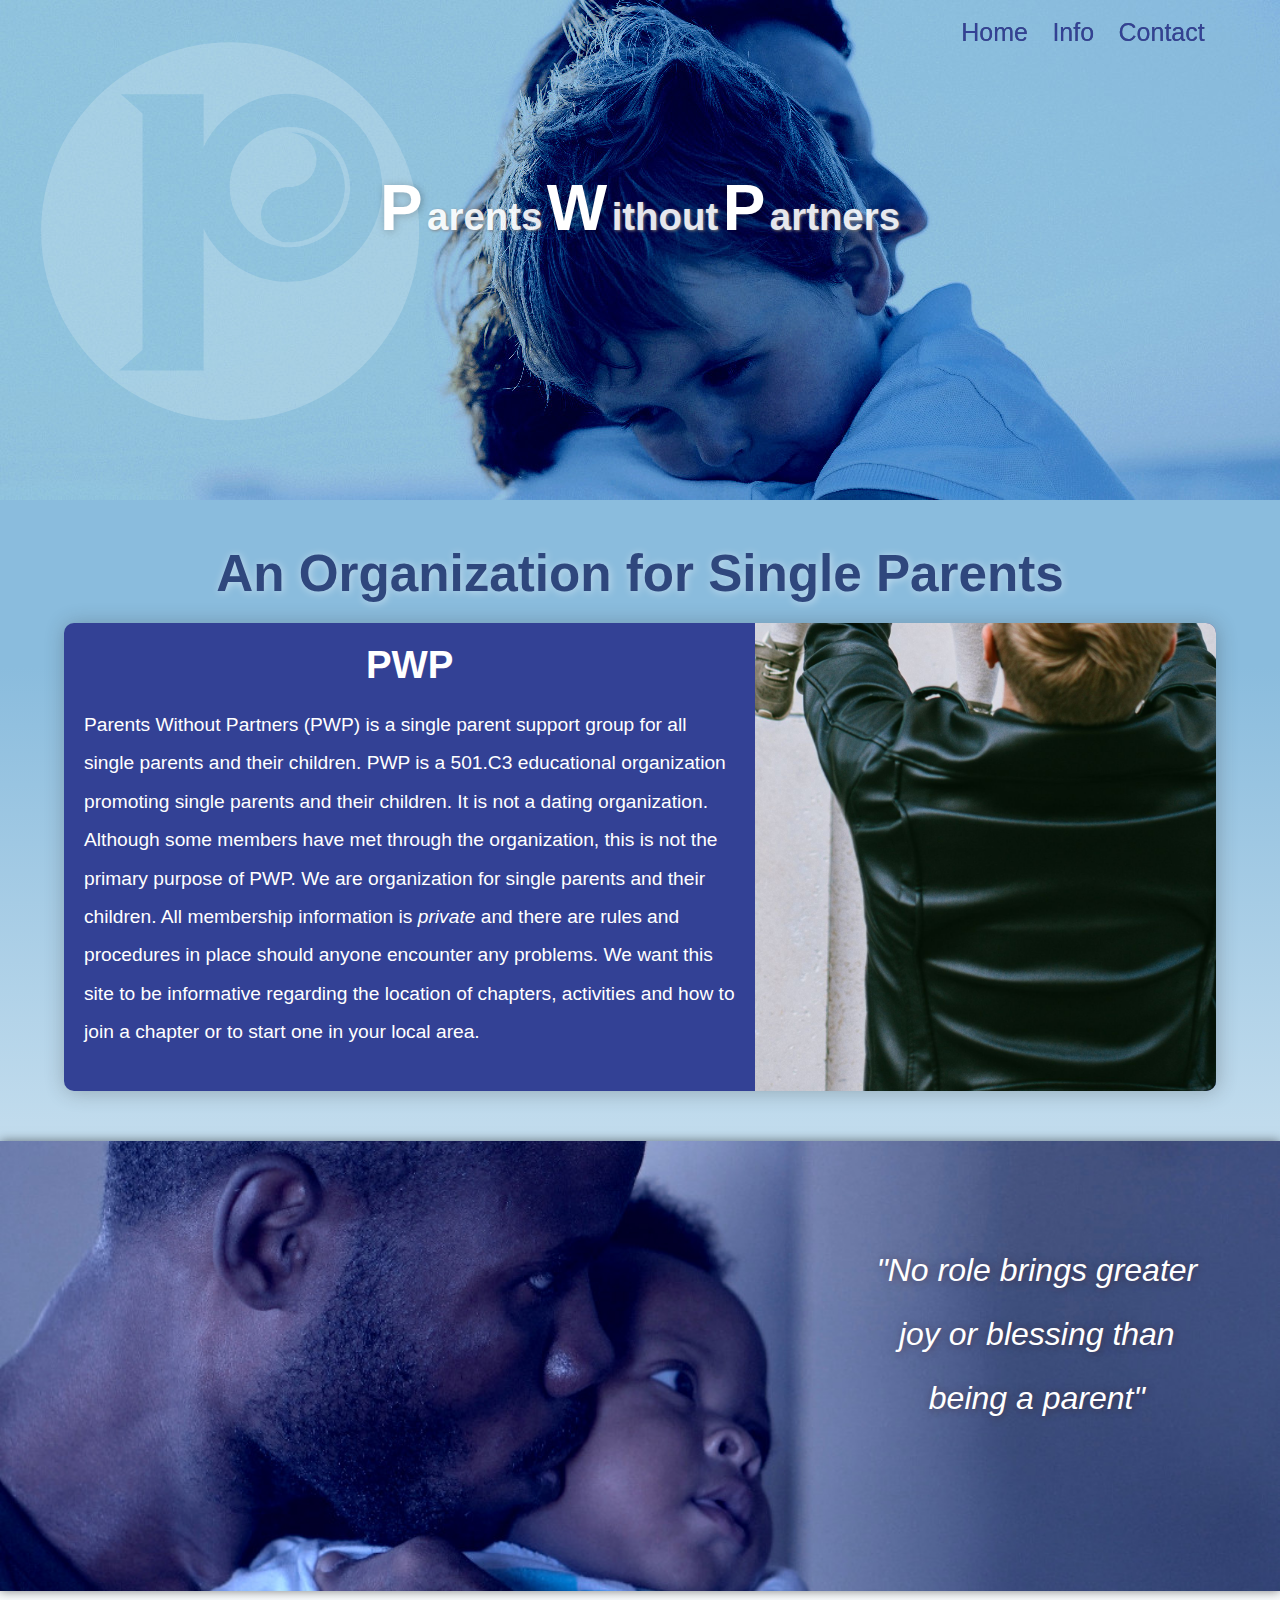
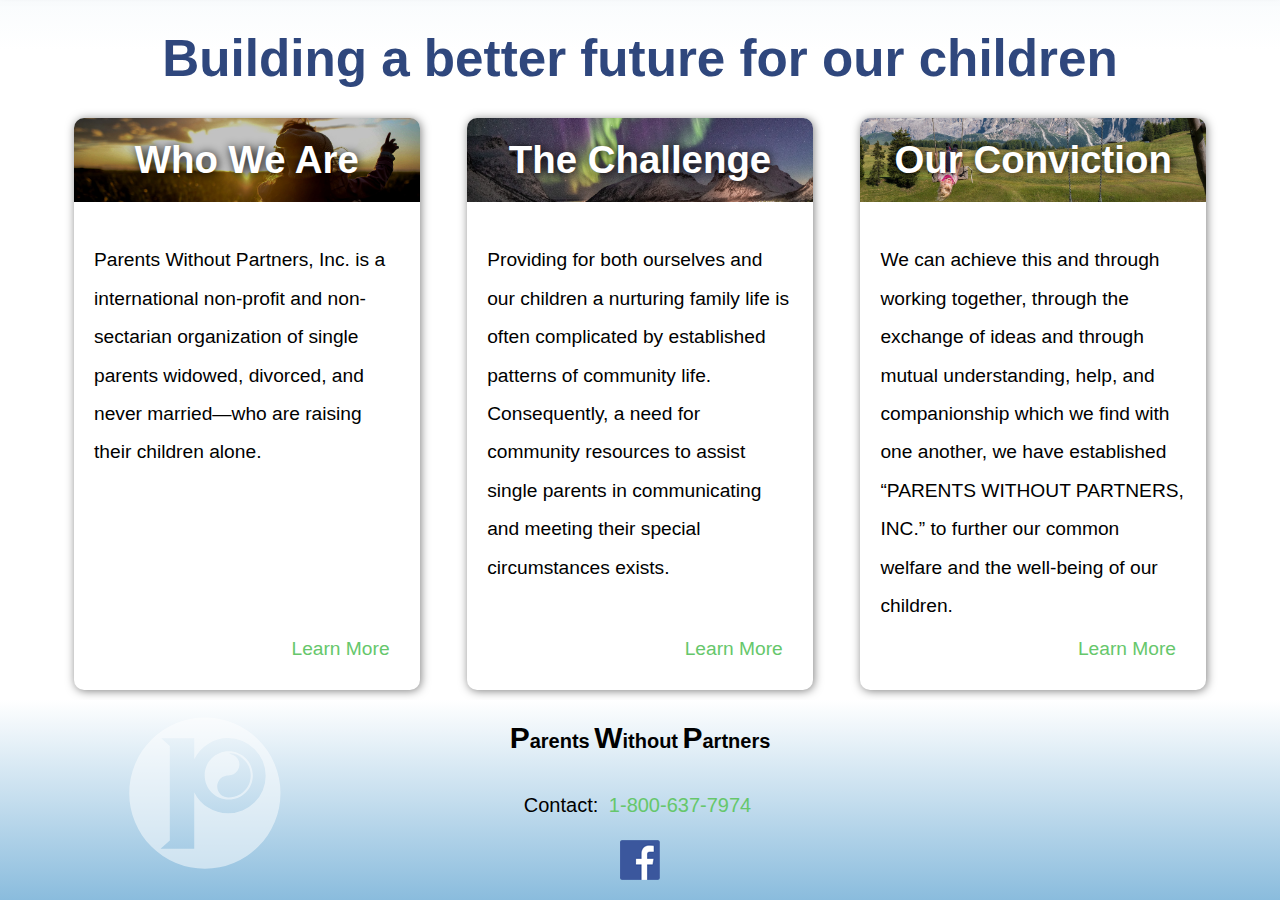
==== index.html @ 6813056f "FIRST RELEASE added no zone modal" ====
<!DOCTYPE html>
<html lang="en">
  <head>
    <meta charset="UTF-8" />
    <meta name="viewport" content="width=device-width, initial-scale=1.0" />
    <link rel="stylesheet" href="./style.css" />
    <link rel="apple-touch-icon" sizes="180x180" href="/apple-touch-icon.png">
    <link rel="icon" type="image/png" sizes="32x32" href="/favicon-32x32.png">
    <link rel="icon" type="image/png" sizes="16x16" href="/favicon-16x16.png">
    <title>Parents Without Partners</title>
  </head>
  <body>
    <header id="indexHead">
      <div class="frontHeader">
        <div id="siteTitle">
          <h1>P</h1>
          <h2>arents</h2>
          <h1>W</h1>
          <h2>ithout</h2>
          <h1>P</h1>
          <h2>artners</h2>
        </div>
        <svg

        xmlns:dc="http://purl.org/dc/elements/1.1/"
        xmlns:cc="http://creativecommons.org/ns#"
        xmlns:rdf="http://www.w3.org/1999/02/22-rdf-syntax-ns#"
        xmlns:svg="http://www.w3.org/2000/svg"
        xmlns="http://www.w3.org/2000/svg"
        xmlns:xlink="http://www.w3.org/1999/xlink"
        id="PWP"
        version="1.1"
        viewBox="0 0 65 65"
        >
       <!-- <metadata
          id="metadata16">
         <rdf:RDF>
           <cc:Work
              rdf:about="">
             <dc:format>image/svg+xml</dc:format>
             <dc:type
                rdf:resource="http://purl.org/dc/dcmitype/StillImage" />
             <dc:title></dc:title>
           </cc:Work>
         </rdf:RDF>
       </metadata> -->
       <defs
          id="defs2">
         <linearGradient
            id="linearGradient6781">
           <stop
              id="stop6777"
              offset="0"
              style="stop-color:#2f2fcb;stop-opacity:1" />
           <stop
              id="stop6779"
              offset="1"
              style="stop-color:#94caff;stop-opacity:1" />
         </linearGradient>
         <linearGradient
            gradientTransform="translate(-20.0727,202.46386)"
            y2="66.51532"
            x2="-1.4510763"
            y1="1.4717439"
            x1="-1.671734"
            gradientUnits="userSpaceOnUse"
            id="linearGradient6785"
            xlink:href="#linearGradient6781" />
       </defs>
       <!-- <metadata
          id="metadata5">
         <rdf:RDF>
           <cc:Work
              rdf:about="">
             <dc:format>image/svg+xml</dc:format>
             <dc:type
                rdf:resource="http://purl.org/dc/dcmitype/StillImage" />
             <dc:title></dc:title>
           </cc:Work>
         </rdf:RDF>
       </metadata> -->
       <g
          style="fill:white;fill-opacity:1"
          transform="matrix(-1.1989424,0,0,-1.1850375,18.242961,316.63232)"
          id="layer1">
         <path
            d="m -20.350341,237.72231 c -4.692771,0 -8.499739,3.85614 -8.499739,8.59999 0,4.74385 3.806968,8.59948 8.499739,8.59948 4.692775,0 8.500256,-3.85563 8.500256,-8.59948 0,-4.74385 -3.807481,-8.59999 -8.500256,-8.59999 z m 0.237712,0.71107 c 0.636466,0.0214 1.081951,0.13405 1.653128,0.41755 0.791051,0.39264 1.420765,1.03607 1.802992,1.84226 0.571564,1.20551 0.492938,2.61821 -0.20929,3.76049 -0.291577,0.4743 -0.780672,0.96817 -1.257806,1.27021 -0.596749,0.37774 -1.36027,0.60227 -2.05827,0.60513 -1.358916,0.006 -2.581325,0.66092 -3.298508,1.76889 -0.465918,0.7198 -0.685419,1.58498 -0.611849,2.40967 0.03454,0.38703 0.07608,0.58958 0.193271,0.94258 0.43989,1.32484 1.563494,2.29889 2.962092,2.56831 0.323853,0.0624 0.345382,0.0692 0.328663,0.0961 -0.01301,0.021 -0.336915,0.0256 -0.458888,0.006 -0.03245,-0.005 -0.175543,-0.0258 -0.318326,-0.0455 -1.322702,-0.18256 -2.661661,-0.76543 -3.764629,-1.63918 -0.318542,-0.25235 -0.972764,-0.90634 -1.225248,-1.22473 -0.363969,-0.45896 -0.754391,-1.08268 -0.975133,-1.55701 -0.7903,-1.69813 -0.9608,-3.5637 -0.49041,-5.36918 0.271303,-1.04133 0.768881,-2.02932 1.465027,-2.90938 0.249565,-0.3155 0.904274,-0.96982 1.225764,-1.22474 0.295587,-0.2344 0.822412,-0.58662 1.133266,-0.75809 1.177787,-0.64961 2.614604,-1.00301 3.904154,-0.95963 z m -7.895642,9.73842 c 0.163801,0.68571 0.417795,1.34979 0.761193,1.96991 0.190836,0.34463 0.53694,0.85959 0.790133,1.17615 0.267242,0.33413 0.869466,0.93489 1.201478,1.19942 1.360554,1.08394 2.939037,1.68166 4.672581,1.76836 0.120396,0.006 0.203542,0.007 0.291973,0.008 -0.0199,1.5e-4 -0.03949,0.002 -0.05943,0.002 -3.720777,0 -6.834915,-2.60949 -7.65793,-6.12366 z m 16.095549,18.83744 a 26.690122,27.0033 0 0 0 26.69019,-27.00336 26.690122,27.0033 0 0 0 -26.69019,-27.00337 26.690122,27.0033 0 0 0 -26.690189,27.00337 26.690122,27.0033 0 0 0 26.690189,27.00336 z m -8.186222,-7.35979 a 13.276107,13.431887 0 0 1 -13.275971,-13.43175 13.276107,13.431887 0 0 1 13.275971,-13.43221 13.276107,13.431887 0 0 1 11.9351016,7.57263 V 220.1111 h 8.43590304 0.184947 l 3.28466196,0.004 -3.28466196,2.95739 v 33.7714 l 3.03636996,2.73378 -3.46914596,0.004 v -0.009 H -8.1638424 v -7.50995 a 13.276107,13.431887 0 0 1 -11.9351016,7.5876 z"
            style="fill:white;fill-opacity:1;stroke:none;stroke-width:0;stroke-miterlimit:4;stroke-dasharray:none;stroke-opacity:1"
            id="path6645" />
       </g>
     </svg>
        <nav id="navBar">
          <div id="navContainer">
            <a class="navButton" href="">Home</a>
            <a class="navButton" href="./HTML/info.html">Info</a>
            <a class="navButton" href="./HTML/contact.html">Contact</a>
          </div>
        </nav>
      </div>
    </header>
    <!-- Body is split in two by pageSplit div -->
    <main id="mainBody">
        <div id="indexBodyContainer">
          <h1>An Organization for Single Parents</h1>
          <div id="about">
            <div id="aboutInfo">
              <div id="aboutImg"></div>
              <div id="aboutText">
                <h2>PWP</h2>
                <p>
                  Parents Without Partners (PWP) is a single parent support group for
                  all single parents and their children. PWP is a 501.C3 educational
                  organization promoting single parents and their children. It is not
                  a dating organization. Although some members have met through the
                  organization, this is not the primary purpose of PWP. We are
                  organization for single parents and their children. All membership
                  information is <i>private</i> and there are rules and procedures in
                  place should anyone encounter any problems. We want this site to be
                  informative regarding the location of chapters, activities and how
                  to join a chapter or to start one in your local area.
                </p>
              </div>
            </div>
          </div>
          <div id="pageSplit">
            <p><i>"No role brings greater joy or blessing than being a parent"</i></p>
          </div>
          <h1>Building a better future for our children</h1>
          <div id="infoFlex">
            <div id="infoBox1" class="flexItem">
              <h2>Who We Are</h2>
              <p>
                Parents Without Partners, Inc. is a international non-profit and non-sectarian organization of
                single parents widowed, divorced, and never married—who are raising their children alone.
              </p>
              <a href="./HTML/info.html" class="moreLink">Learn More</a>
            </div>
            <div id="infoBox2" class="flexItem">
              <h2>The Challenge</h2>
              <p>
                Providing for both ourselves and our children a nurturing family life is often
                complicated by established patterns of community life. Consequently, a need for community
                resources to assist single parents in communicating and meeting their special circumstances
                exists.
              </p>
              <a href="./HTML/info.html" class="moreLink">Learn More</a>
            </div>
            <div id="infoBox3" class="flexItem">
              <h2>Our Conviction</h2>
              <p>
                We can achieve this and through working together,
                through the exchange of ideas and through mutual understanding, help, and companionship
                which we find with one another, we have established “PARENTS WITHOUT PARTNERS, INC.” to
                further our common welfare and the well-being of our children.
              </p>
              <a href="./HTML/info.html" class="moreLink">Learn More</a>
            </div>
          </div>
        </div>
    </main>

    <footer>
      <svg xmlns:dc="http://purl.org/dc/elements/1.1/" xmlns:cc="http://creativecommons.org/ns#"
        xmlns:rdf="http://www.w3.org/1999/02/22-rdf-syntax-ns#" xmlns:svg="http://www.w3.org/2000/svg"
        xmlns="http://www.w3.org/2000/svg" xmlns:xlink="http://www.w3.org/1999/xlink" id="footerLogo" version="1.1"
        viewBox="0 0 65 65">
        <defs id="defs2">
          <linearGradient id="linearGradient6781">
            <stop id="stop6777" offset="0" style="stop-color: #2f2fcb; stop-opacity: 1" />
            <stop id="stop6779" offset="1" style="stop-color: #94caff; stop-opacity: 1" />
          </linearGradient>
          <linearGradient gradientTransform="translate(-20.0727,202.46386)" y2="66.51532" x2="-1.4510763" y1="1.4717439"
            x1="-1.671734" gradientUnits="userSpaceOnUse" id="linearGradient6785" xlink:href="#linearGradient6781" />
        </defs>
        <g style="fill: white; fill-opacity: 1" transform="matrix(-1.1989424,0,0,-1.1850375,18.242961,316.63232)"
          id="layer1">
          <path
            d="m -20.350341,237.72231 c -4.692771,0 -8.499739,3.85614 -8.499739,8.59999 0,4.74385 3.806968,8.59948 8.499739,8.59948 4.692775,0 8.500256,-3.85563 8.500256,-8.59948 0,-4.74385 -3.807481,-8.59999 -8.500256,-8.59999 z m 0.237712,0.71107 c 0.636466,0.0214 1.081951,0.13405 1.653128,0.41755 0.791051,0.39264 1.420765,1.03607 1.802992,1.84226 0.571564,1.20551 0.492938,2.61821 -0.20929,3.76049 -0.291577,0.4743 -0.780672,0.96817 -1.257806,1.27021 -0.596749,0.37774 -1.36027,0.60227 -2.05827,0.60513 -1.358916,0.006 -2.581325,0.66092 -3.298508,1.76889 -0.465918,0.7198 -0.685419,1.58498 -0.611849,2.40967 0.03454,0.38703 0.07608,0.58958 0.193271,0.94258 0.43989,1.32484 1.563494,2.29889 2.962092,2.56831 0.323853,0.0624 0.345382,0.0692 0.328663,0.0961 -0.01301,0.021 -0.336915,0.0256 -0.458888,0.006 -0.03245,-0.005 -0.175543,-0.0258 -0.318326,-0.0455 -1.322702,-0.18256 -2.661661,-0.76543 -3.764629,-1.63918 -0.318542,-0.25235 -0.972764,-0.90634 -1.225248,-1.22473 -0.363969,-0.45896 -0.754391,-1.08268 -0.975133,-1.55701 -0.7903,-1.69813 -0.9608,-3.5637 -0.49041,-5.36918 0.271303,-1.04133 0.768881,-2.02932 1.465027,-2.90938 0.249565,-0.3155 0.904274,-0.96982 1.225764,-1.22474 0.295587,-0.2344 0.822412,-0.58662 1.133266,-0.75809 1.177787,-0.64961 2.614604,-1.00301 3.904154,-0.95963 z m -7.895642,9.73842 c 0.163801,0.68571 0.417795,1.34979 0.761193,1.96991 0.190836,0.34463 0.53694,0.85959 0.790133,1.17615 0.267242,0.33413 0.869466,0.93489 1.201478,1.19942 1.360554,1.08394 2.939037,1.68166 4.672581,1.76836 0.120396,0.006 0.203542,0.007 0.291973,0.008 -0.0199,1.5e-4 -0.03949,0.002 -0.05943,0.002 -3.720777,0 -6.834915,-2.60949 -7.65793,-6.12366 z m 16.095549,18.83744 a 26.690122,27.0033 0 0 0 26.69019,-27.00336 26.690122,27.0033 0 0 0 -26.69019,-27.00337 26.690122,27.0033 0 0 0 -26.690189,27.00337 26.690122,27.0033 0 0 0 26.690189,27.00336 z m -8.186222,-7.35979 a 13.276107,13.431887 0 0 1 -13.275971,-13.43175 13.276107,13.431887 0 0 1 13.275971,-13.43221 13.276107,13.431887 0 0 1 11.9351016,7.57263 V 220.1111 h 8.43590304 0.184947 l 3.28466196,0.004 -3.28466196,2.95739 v 33.7714 l 3.03636996,2.73378 -3.46914596,0.004 v -0.009 H -8.1638424 v -7.50995 a 13.276107,13.431887 0 0 1 -11.9351016,7.5876 z"
            style="
                fill: white;
                fill-opacity: 1;
                stroke: none;
                stroke-width: 0;
                stroke-miterlimit: 4;
                stroke-dasharray: none;
                stroke-opacity: 1;
              " id="path6645" />
        </g>
      </svg>
      <div id="footerTitle">
        <h1>P</h1><h2>arents</h2>
        <h1>W</h1><h2>ithout</h2>
        <h1>P</h1><h2>artners</h2>
        <br />
        <p>Contact: <a href="tel:800-637-7974">1-800-637-7974</a></p>
        <br />
        <a target="_blank" href="https://www.facebook.com/parentswithoutpartnersinternational/"><img src="./pics/facebook.png"></a>
      </div>
    </footer>
  </body>
  <script src="./javascript/navBarDock.js"></script>
</html>
---- style.css ----
/* 
    PALLETE

    heavy main - blue -        rgb(51, 65, 149)
    medium main - blue -       rgb(100, 122, 163)
    light main - blue -        rgb(149, 178, 176)

 */
html {
  padding: 0px;
  margin: 0px;
}

a {
  color: rgb(102, 199, 107);
  text-decoration: none;
}


a:hover {
  text-decoration: underline;
}

.moreLink {
  font-size: 1.5vw;
  padding: 10px;
  float: right;
  margin: 0px;
  cursor: pointer;
  display: block;
  position: absolute;
  bottom: 20px;
  right: 20px;
  will-change: color background-color;
  color: rgb(102, 199, 107);
  border-radius: 5px;
  transition: color 500ms linear, background-color 500ms linear;
  -webkit-transition: color 500ms linear, background-color 500ms linear;
  -moz-transition: color 500ms linear, background-color 500ms linear;
  -ms-transition: color 500ms linear, background-color 500ms linear;
  -o-transition: color 500ms linear, background-color 500ms linear;
  -webkit-border-radius: 5px;
  -moz-border-radius: 5px;
  -ms-border-radius: 5px;
  -o-border-radius: 5px;
}

.moreLink:hover {
  color: white;
  background-color: rgb(102, 199, 107);
  text-decoration: none;
}

h1 {
  font-size: 4vw;
}

h2 {
  font-size: 3vw;
}

h3 {
  text-align: center;
  color: rgba(51,65,149,1);
  font-size: 2.5vw;
}

h1,
h2 {
  text-align: center;
}

p {
  line-height: 200%;
  font-size: 1.5vw;
}

body {
  padding: 0px;
  margin: 0px;
  min-height: 800px;
  font-family: "Arial Black", Gadget, sans-serif;
}




/* map SVG */
.zone path,
.zone rect,
.zone text,
.zone tspan {
  will-change: fill;
  transition: fill 400ms ease-out;
  -webkit-transition: fill 400ms ease-out;
  -moz-transition: fill 400ms ease-out;
  -ms-transition: fill 400ms ease-out;
  -o-transition: fill 400ms ease-out;
}

.zone:hover {
  cursor: pointer;
}

.zone:hover > path,
.zone:hover > rect {
  fill: rgb(134, 191, 138) !important;
}

#footerLogo {
  position: absolute;
  width: 12%;
  left: 10%;
  opacity: 0.5;
  top: 50%;
  margin-top: -6.5%;
}

#headerLogo {
  position: absolute;
  width: 25%;
  left: 4%;
  opacity: 0.5;
  top: 50%;
  margin-top: -13%;
}
/* SVG Logo */
#PWP {
  opacity: 0.2;
  position: absolute;
  top: 50%;
  left: 3%;
  width: 30%;
  height: auto;
  margin-top: -18%;
}

header {
  z-index: 10;
  position: relative;
  text-align: center;
  color: white;
}

#pageSplit {
  position: relative;
  margin: 50px 0px;
  height: 450px;
  box-shadow: 0px 0px 10px rgba(0, 0, 0, 0.5);
  background-image: url("./pics/Father.jpg");
  background-repeat: no-repeat;
  background-position: center;
  background-position-y: 95%;
  background-size: cover;
}

#pageSplit > p {
  text-align: center;
  font-size: 2.5vw;
  color: white;
  text-shadow: 1px 1px 8px rgba(56, 13, 13, 0.4);
  position: absolute;
  right: 5%;
  width: 28%;
  top: 50%;
  margin-top: -10%;
}

header > h1 {
  font-size: 70px;
  text-shadow: 1px 1px 10px rgba(0, 0, 0, 0.5);
}

header > h2 {
  color: white;
}

header > h1,
header > h2,
footer * {
  display: inline-block;
}

footer {
  display: grid;
  grid-template: "left center right" 100% / 1fr 50% 1fr;
  background: linear-gradient(0deg, #8abcdd, rgba(255, 255, 255, 1) 100%);
  height: 200px;
  width: 100%;
  position: relative;
}

#footerTitle {
  grid-area: center;
  text-align: center;
  width: 100%;
}

#footerTitle > h1 {
  font-size: 30px;
}

#footerTitle > h2 {
  font-size: 20px;
}

#footerTitle p, #footerTitle a {
  font-size: 20px;
  margin: 5px;
}

#attributions {
  grid-area: right;
}

#attributions h3 {
  width: 100%;
}


/*----------------------------------Nav-------------------------------------------------------*/

nav {
  z-index: 20;
  position: fixed;
  right: 0px;
  top: 0px;
  height: 60px;
  width: 100%;
}

#navBar {
  will-change: background-color;
  background-color: rgba(0, 0, 0, 0);
  transition: background-color 500ms ease-out;
}

#navContainer {
  will-change: right;
  position: absolute;
  right: 15%;
  top: 30%;
  width: 370px;
  margin-right: -180px;
  transition: right 500ms ease-out;
}

a.navButton {
  font-size: 30px;
  padding: 10px;
  will-change: text-shadow, color;
  color: rgb(51, 65, 149);
  text-shadow: 0px 0px 0px rgba(0, 0, 0, 0.5);
  transition: color 500ms ease-out, text-shadow 500ms ease-out;
  -webkit-transition: color 500ms ease-out, text-shadow 500ms ease-out;
  -moz-transition: color 500ms ease-out, text-shadow 500ms ease-out;
  -ms-transition: color 500ms ease-out, text-shadow 500ms ease-out;
  -o-transition: color 500ms ease-out, text-shadow 500ms ease-out;
}

.navButton,
.navButton:hover,
.navButton:active,
.navButton:visited {
  text-decoration: none;
}

.navButton:active {
  color: rgb(149, 178, 176) !important;
  transition: color 20ms;
  -webkit-transition: color 20ms;
  -moz-transition: color 20ms;
  -ms-transition: color 20ms;
  -o-transition: color 20ms;
}

.navButton:hover {
  color: rgb(174, 243, 178) !important;
  text-shadow: 1px 1px 10px rgba(0, 0, 0, 0.5);
}

/* ----------------------------------Index---------------------------------------------------- */

#indexHead {
  background: #8abcdd;
}

#indexBodyContainer > div {
  margin-bottom: 3%;
}

#indexBodyContainer > h1 {
  text-shadow: 1px 1px 8px rgba(255, 255, 255, 0.5);
  margin-top: 0px;
  padding-bottom: 20px;
  color: #2f477d;
}

#siteTitle {
  padding-bottom: 20%;
  padding-top: 10%;
}

.fullPic {
  width: 100%;
  height: auto;
}

#siteTitle > h1,
#siteTitle > h2 {
  display: inline-block;
}

#siteTitle > h1 {
  text-shadow: 1px 1px 8px rgba(0, 0, 0, 0.3);
  font-size: 5vw;
}

#siteTitle > h2 {
  opacity: 0.9;
  font-size: 3vw;
  text-shadow: 1px 1px 3px gray;
}

#mainBody {
  background: linear-gradient(180deg, #8abcdd 7%, rgba(255, 255, 255, 1) 63%);
  z-index: 10;
  width: 100%;
  min-height: 600px;
}

#indexBodyContainer > h1,
#indexBodyContainer > div#about,
#indexBodyContainer > div#infoFlex {
  width: 90%;
  margin: auto;
}

.frontHeader {
  position: relative;
  margin: auto;
  height: auto;
  width: 100%;
  background-size: contain;
  background-repeat: no-repeat;
  background-image: url("./pics/Hug.jpg");
}

#infoFlex {
  display: flex;
  flex-wrap: wrap;
  height: auto;
  margin: auto;
  justify-content: space-between;
  border-radius: 10px;
  -webkit-border-radius: 10px;
  -moz-border-radius: 10px;
  -ms-border-radius: 10px;
  -o-border-radius: 10px;
}

.flexItem {
  position: relative;
  border-collapse: collapse;
  box-shadow: 1px 1px 10px rgba(0, 0, 0, 0.5);
  border-radius: 10px;
  margin: 10px;
  min-width: 200px;
  max-width: 30%;
  -webkit-border-radius: 10px;
  -moz-border-radius: 10px;
  -ms-border-radius: 10px;
  -o-border-radius: 10px;
}

.flexItem > h2 {
  border-top-left-radius: 10px;
  border-top-right-radius: 10px;
  margin: 0px;
  padding: 20px 0px;
  text-align: center;
  color: white;
  background-color: gray;
  text-shadow: 1px 1px 10px black;
  background-size: 115%;
}

.flexItem > p {
  margin-bottom: 45px;
  font-size: 1.5vw;
  padding: 20px;
}

#about {
  margin: auto;
  width: 98%;
}

#infoBox1 > h2 {
  background-image: url("./pics/SunsetHug_header.jpg");
}

#infoBox2 > h2 {
  background-image: url("./pics/star_header.jpg");
  background-position-y: center;
}

#infoBox3 > h2 {
  background-image: url("./pics/swing_header.jpg");
  background-position-y: center;
}

#aboutInfo {
  box-shadow: 1px 1px 20px rgba(50, 50, 50, 0.3);
  display: grid;
  grid-template: "aboutText image" 100% / 1fr 40%;
  border-radius: 10px;
  margin: 0px;
  padding: 0px;
  -webkit-border-radius: 10px;
  -moz-border-radius: 10px;
  -ms-border-radius: 10px;
  -o-border-radius: 10px;
  background: rgb(51, 65, 149);
  color: white;
}

#aboutText {
  overflow: auto;
  margin: 0px;
  padding: 20px;
  grid-area: aboutText;
}

#aboutText h2 {
  margin: 0px;
}

#aboutImg {
  background-image: url("./pics/airborn.jpg");
  background-size: 60%;
  background-position: 115% 0%;
  background-attachment: fixed;
  background-repeat: no-repeat;
  width: 100%;
  height: auto;
  grid-area: image;
  border-radius: 0px 10px 10px 0px;
  -webkit-border-radius: 0px 10px 10px 0px;
  -moz-border-radius: 0px 10px 10px 0px;
  -ms-border-radius: 0px 10px 10px 0px;
  -o-border-radius: 0px 10px 10px 0px;
}

@supports (-ms-ime-align:auto) {
  #aboutImg {
      background-position: 100% 0; 
    }
}

/* -----------------------------------------Info--------------------------------------------- */

#infoContainer h3 {
  margin: 0px;
  padding: 20px;
  background-color: rgb(51, 65, 149);
  color: white;
}

#infoContainer p {
  background-color: white;
  color: black;
  padding: 20px 10%;
  width: 80%;
  margin: auto;
}

/* -----------------------------------------Contact------------------------------------------ */



.generalTitle {
  color: rgb(51, 65, 149);
  text-shadow: 1px 1px 5px rgba(0, 0, 0, 0.2);
}

#contactMain {
  position:relative;
  z-index: 9;
  overflow: auto;
  background: linear-gradient(180deg, #8abcdd, rgba(255, 255, 255, 1) 100%);
}

#contactContainer {
  padding: 20px 0px;
}

.generalContainer {
  width: 90%;
  overflow: auto;
  /* min-height: 500px; */
  background: white;
  box-shadow: 0px 0px 10px rgba(0, 0, 0, 0.2);
  margin: 20px auto;
  border-radius: 10px;
  -webkit-border-radius: 10px;
  -moz-border-radius: 10px;
  -ms-border-radius: 10px;
  -o-border-radius: 10px;
}

#mapVector {
  height: auto;
  width: 75%;
  margin: auto;
}

#contactTitle > * {
  display: inline-block;
}

#contactTitle h1 {
  text-shadow: 0px 0px 10px rgba(0, 0, 0, 0.3);
}

#contactTitle {
  margin-top: 5%;
}

#contactHeader {
  overflow: auto;
  height: 500px;
  background-color: rgb(138, 188, 221);
  background-image: url("./pics/Hug.jpg");
  background-size: 100%;
  background-position: bottom;
  background-repeat: no-repeat;
}

/* -----------------Modal ----------------- */
#modalStandin {
  height: auto;
  background: white;
  display: none;
  z-index: 12;
}

#modalStandin > * {
  text-align: center;
}

#modalStandin > p {

  display: none;
  padding: 10px;
  font-size: 20px;
  width: 100%;
  height: auto;
}

#modalStandin > h3 {
  padding-top: 20px;
}

#modalBackground {
  cursor: pointer;
  will-change: opacity;
  position: fixed;
  display: none;
  top: 0;
  width: 100%;
  height: 100%;
  background-color: rgba(0, 0, 0, 1);
  z-index: 11;
  opacity: 0;
  animation-duration: 500ms;
  animation-fill-mode: forwards;
}

.modalBackgroundShow {
  will-change: opacity;
  opacity: 0.5;
  transition: opacity 1s linear;
  -webkit-transition: opacity 1s linear;
  -moz-transition: opacity 1s linear;
  -ms-transition: opacity 1s linear;
  -o-transition: opacity 1s linear;
}

#contactModal {
  z-index: 12;
  background: white;
  width: 500px;
  height: auto;
  position: fixed;
  left: 50%;
  margin-left: -250px;
  top: 11%;
  border-radius: 8px;
  box-shadow: 0px 0px 20px black;
}

#contactModal > h2 {
  background: rgba(51,65,149,1);
  color: white;
  margin: 0;
  padding: 20px 0px;
  border-radius: 6px 6px 0px 0px;
  -webkit-border-radius: 6px 6px 0px 0px;
  -moz-border-radius: 6px 6px 0px 0px;
  -ms-border-radius: 6px 6px 0px 0px;
  -o-border-radius: 6px 6px 0px 0px;
}

#contactModal > h3 {
  margin: 0px;
  background: rgb(220,220,220);
  padding: 5px 0px;
  color:  rgba(51,65,149,1);
}

#contactModal p {
  margin: 0px 5px;
}

/*----------------------------------Carousel--------------------------------------------------*/

#carousel {
  width: 100%;
  height: 250px;
  position: relative;
  overflow: hidden;
}

.carouselTextBox {
  padding: 10px;
  height: 100%;
}

.carouselTextBox * {
  grid-area: text;
  display: block;
  color: white;

  /* text-shadow: 2px 0px 8px rgba(0, 0, 0, 0.4); */
}

.carouselTextBox h2 {
  font-size: 4vw;
  text-align: center;
}

.carouselText {
}

.carouselView {
  background: white;
  will-change: right;
  top: 0;
  right: 0;
  height: 100%;
  position: absolute;
  width: 100%;
  display: inline-block;
  animation-duration: 500ms;
}

.carouselView > p {
  color: white;
  width: 80%;
  margin: 10px auto;
}

.carouselButton {
  will-change: background-color;
  cursor: pointer;
  z-index: 10;
  position: absolute;
  height: 100%;
  width: 10%;
  background-color: rgba(0, 0, 0, 0.2);
  color: white;
  padding: 10px;
  top: 0;
  font-size: 2vw;
  border: none;
  transition: background-color 200ms linear;
  -webkit-transition: background-color 200ms linear;
  -moz-transition: background-color 200ms linear;
  -ms-transition: background-color 200ms linear;
  -o-transition: background-color 200ms linear;
}

.carouselButton:active {
  background-color: rgba(0, 0, 0, 0.7) !important;
}

#leftButton:hover, #rightButton:hover {
  background-color: rgba(0, 0, 0, 0.7);
}

#carousel:hover .carouselButton {
  background-color: rgba(0, 0, 0, 0.5);
}

#leftButton {
  left: 0;
}

#rightButton {
  right: 0;
}

.noDisplay {
  display: none;
}

.slideLeft,
.slideRight,
.slideFromRight,
.slideFromLeft {
  animation-fill-mode: forwards;
}

.slideLeft {
  animation-direction: normal;
  animation-name: slideLeft;
}

.slideRight {
  animation-direction: normal;
  animation-name: slideRight;
}

/* --------------------------------Test--------------------------------------------------- */

/* -------------------------------------------------------------------------------------- */

/* -------------------------------------Animations--------------------------------------- */
@keyframes fadeIn {
  from {opacity: 0}
  to {opacity: .5}
}

@keyframes slideRight {
  from {
    right: 0%;
  }
  to {
    right: -105%;
  }
}

@keyframes slideLeft {
  from {
    right: 0%;
  }
  to {
    right: 105%;
  }
}

@keyframes fadeNavButtons {
  0% {
    color: rgb(51, 65, 149);
    text-shadow: 0px 0px 0px rgba(0, 0, 0, 0.5);
  }
  100% {
    color: white;
    text-shadow: 1px 1px 10px rgba(0, 0, 0, 0.5);
  }
}

/* -----------------------------------------------Media Queries------------------------------------ */
@media only screen and (max-width: 1300px) {
  #contactHeader {
    height: 400px;
  }

  a.navButton {
    font-size: 25px;
  }
}
@media only screen and (max-width: 1000px) {
  p {
    font-size: 14px;
  }

  h2 {
    font-size: 30px;
  }

  h3 {
    font-size: 20px;
  }

  #contactHeader {
    height: 300px;
  }

  #contactTitle {
    padding-top: 50px;
  }

  #contactTitle h1 {
    font-size: 45px;
  }

  #contactTitle h2 {
    font-size: 30px;
  }

  #headerLogo {
    margin: -9%;
    width: 22%;
    left: 13%;
    opacity: 0.3;
  }

  #navContainer {
    right: 50%;
    color: white;
  }

  #navBar {
    background-color: rgba(0, 0, 0, 0.7);
  }

  #navContainer a {
    color: white;
  }

  #infoContainer {
    width: 97%;
  }

  #infoFlex {
    justify-content: space-around;
  }

  #infoBox3 {
    width: 100%;
  }

  .flexItem {
    max-width: 45%;
  }

  #carousel {
    height: 300px;
  }

  #aboutImg {
    background-position: 110% 0;
  }

}

@media only screen and (max-width: 800px) {
  #siteTitle > h1 {
    font-size: 45px;
  }


  /* removes picture in the about container */
  #aboutInfo {
    grid-template: "aboutText aboutText" 100% / 1fr 1fr;
  }

  #pageSplit {
    height: 350px;
  }

  .flexItem > p, a.moreLink {
    font-size: 14px;
  }
}

@media only screen and (max-width: 700px) {
  nav {
    height: 48px;
  }

  a.navButton {
    font-size: 20px;
  }
  
  #siteTitle {
    padding-bottom: 16%;
  }

  #contactHeader {
    height: 250px;
  }

  #headerLogo {
    display: none;
  }

  .flexItem {
    max-width: 100%;
  }

  .flexItem > h2 {
    font-size: 22px;
  }

  #aboutInfo {
    height: 400px;
    overflow: auto;
  }

  #aboutInfo {
    padding: 20px;
  }

  #aboutText {
    overflow: auto;
  }

  #pageSplit > p {
    font-size: 18px;
  }

  #indexBodyContainer > div#about, #indexBodyContainer > div#infoFlex {
    width: 98%;
  }

  #footerTitle > h1 {
    font-size: 20px;
  }
  
  #footerTitle > h2 {
    font-size: 15px;
  }
  
  #footerTitle p, #footerTitle a {
    font-size: 15px;
    margin: 5px;
  }
}

@media only screen and (max-width: 600px) {
  h1 {
    font-size: 25px;
  }
  
  h2 {
    font-size: 20px;
  }

  h3 {
    font-size: 15px;
  }
  
  #pageSplit {
    margin: 20px 0px;
    height: 300px;
  }

  #pageSplit > p {
    top: 40%;
    width: 35%;
  }

  .generalContainer {
    width: 98%;
  }

  #contactModal {
    width: 400px;
    margin-left: -200px;
  }
}

@media only screen and (max-width: 500px) {
  #siteTitle {
    padding-bottom: 10%;
  }

  #contactHeader {
    background-image: none;
    height: 140px;
  }
  #contactTitle h1 {
    font-size: 30px;
  }

  #contactTitle h2 {
    font-size: 20px;
  }

  #contactModal {
    width: 300px;
    margin-left: -150px;
  }

  footer {
    grid-template: "center" 100%/100%;
    height: 150%;
  }

  #footerLogo {
    display: none;
  }

  #carousel {
    height: 300px;
  }
}

@media only screen and (max-width: 400px) {
  #pageSplit > p {
    top: 22%;
  }


}
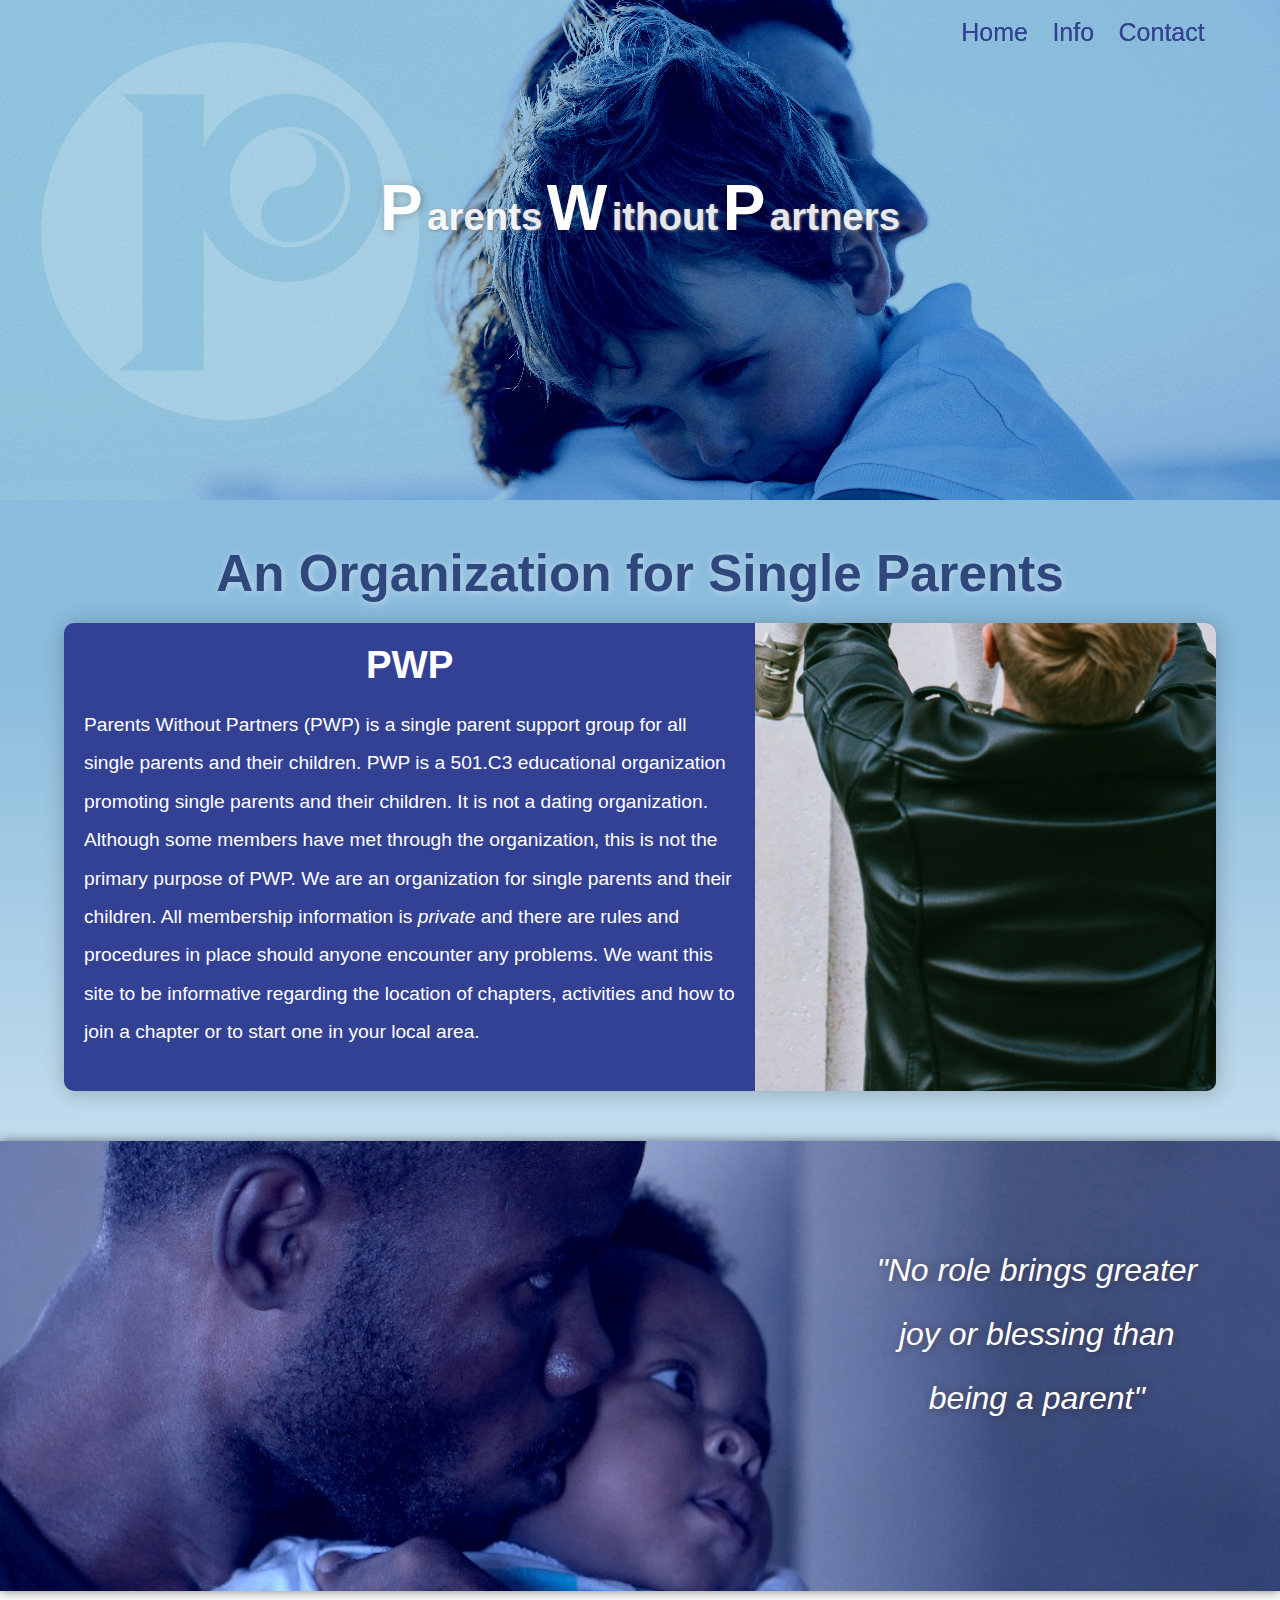
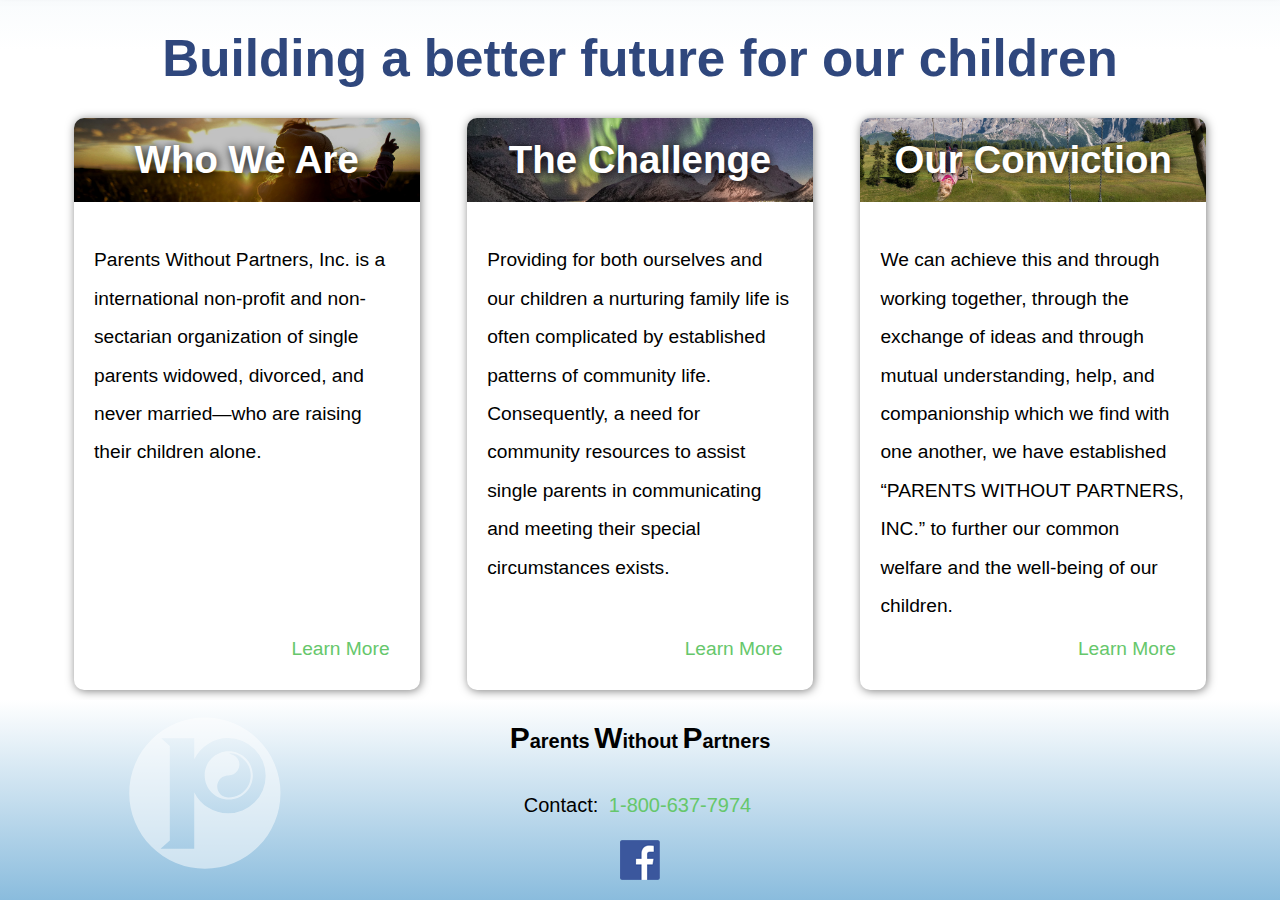
==== commit c61cd46a: "updated index for spelling error and added email to zone b. also changed contactModal data to serve " ====
--- a/index.html
+++ b/index.html
@@ -32,18 +32,6 @@
         version="1.1"
         viewBox="0 0 65 65"
         >
-       <!-- <metadata
-          id="metadata16">
-         <rdf:RDF>
-           <cc:Work
-              rdf:about="">
-             <dc:format>image/svg+xml</dc:format>
-             <dc:type
-                rdf:resource="http://purl.org/dc/dcmitype/StillImage" />
-             <dc:title></dc:title>
-           </cc:Work>
-         </rdf:RDF>
-       </metadata> -->
        <defs
           id="defs2">
          <linearGradient
@@ -67,18 +55,6 @@
             id="linearGradient6785"
             xlink:href="#linearGradient6781" />
        </defs>
-       <!-- <metadata
-          id="metadata5">
-         <rdf:RDF>
-           <cc:Work
-              rdf:about="">
-             <dc:format>image/svg+xml</dc:format>
-             <dc:type
-                rdf:resource="http://purl.org/dc/dcmitype/StillImage" />
-             <dc:title></dc:title>
-           </cc:Work>
-         </rdf:RDF>
-       </metadata> -->
        <g
           style="fill:white;fill-opacity:1"
           transform="matrix(-1.1989424,0,0,-1.1850375,18.242961,316.63232)"
@@ -112,7 +88,7 @@
                   all single parents and their children. PWP is a 501.C3 educational
                   organization promoting single parents and their children. It is not
                   a dating organization. Although some members have met through the
-                  organization, this is not the primary purpose of PWP. We are
+                  organization, this is not the primary purpose of PWP. We are an
                   organization for single parents and their children. All membership
                   information is <i>private</i> and there are rules and procedures in
                   place should anyone encounter any problems. We want this site to be
--- a/style.css
+++ b/style.css
@@ -78,13 +78,8 @@
 body {
   padding: 0px;
   margin: 0px;
-  min-height: 800px;
   font-family: "Arial Black", Gadget, sans-serif;
 }
-
-
-
-
 /* map SVG */
 .zone path,
 .zone rect,
@@ -861,6 +856,10 @@
     font-size: 45px;
   }
 
+  #carousel p {
+    font-size: 14;
+  }
+
 
   /* removes picture in the about container */
   #aboutInfo {
